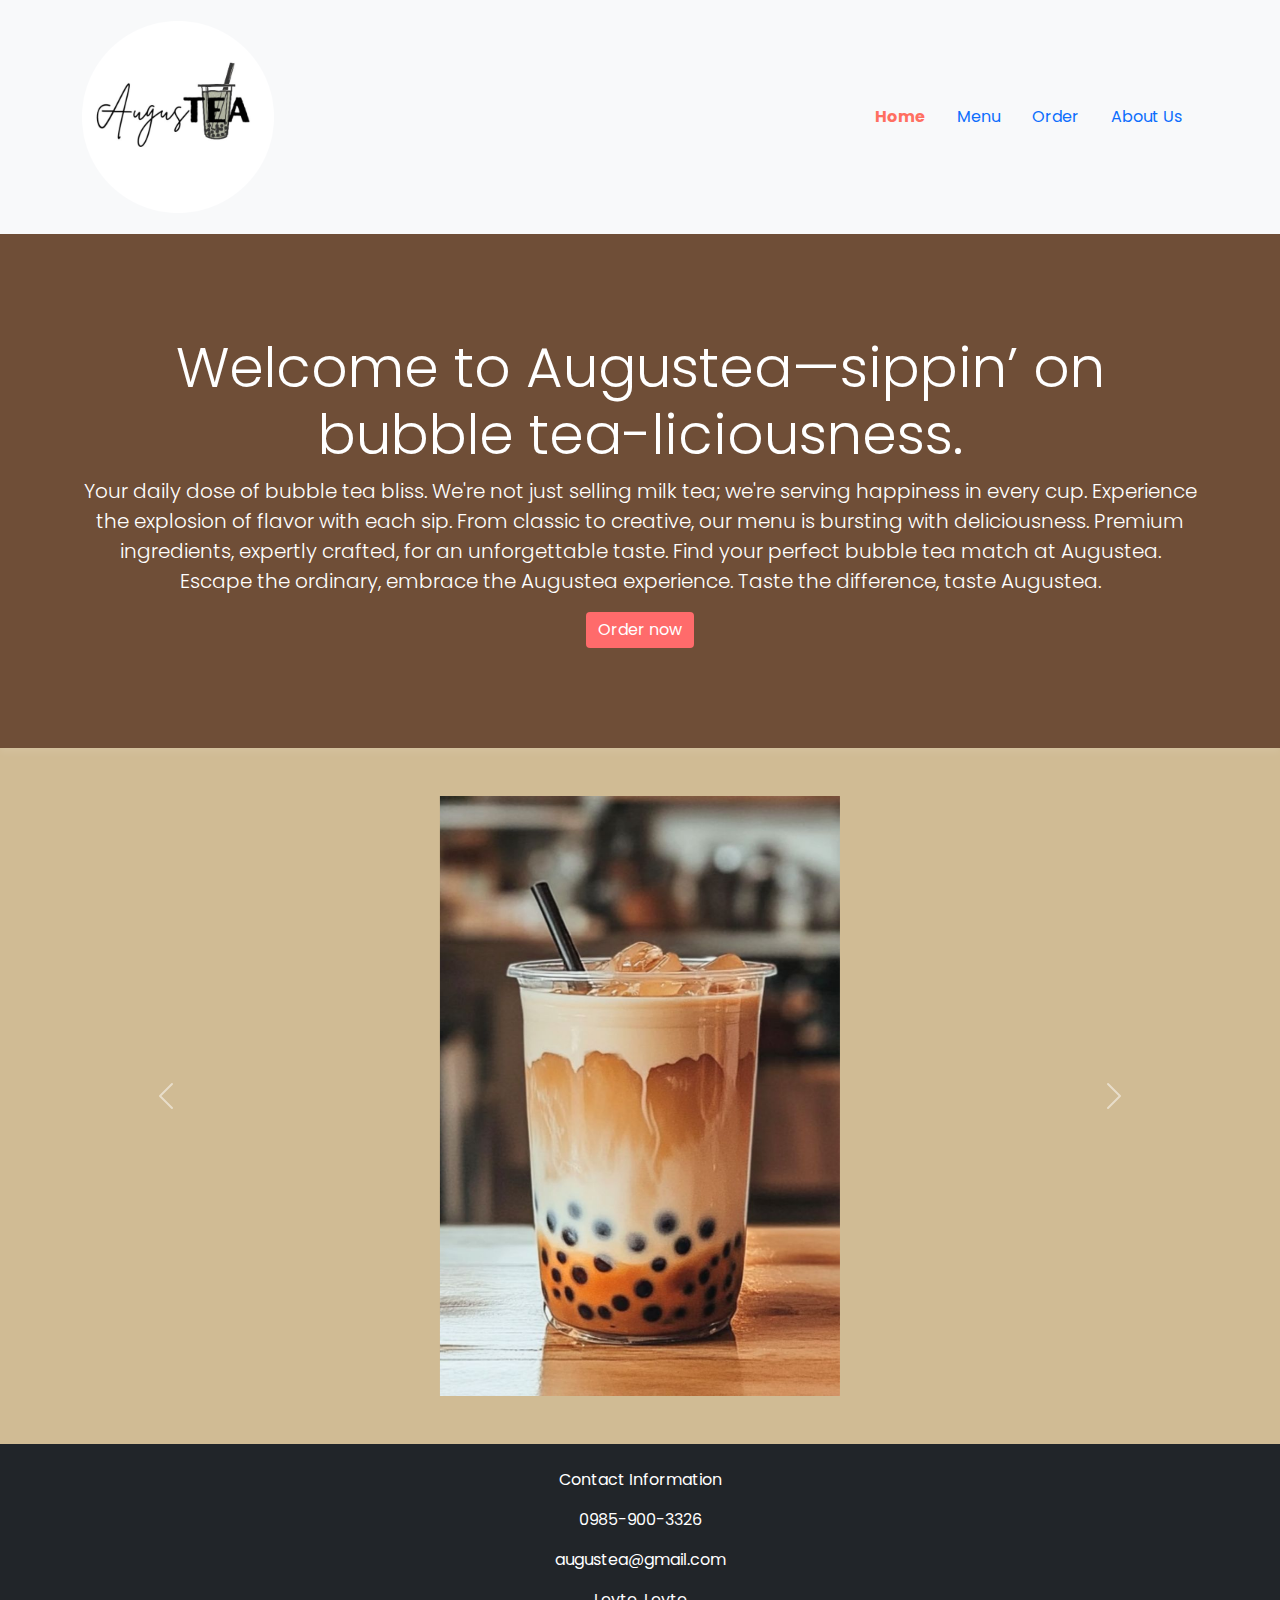
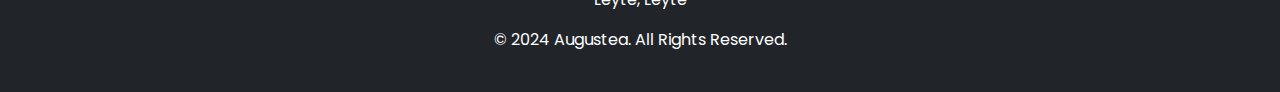
==== index.html @ 66f3bf79 "Initial commit" ====
<!DOCTYPE html>
<html lang="en">

<head>
    <meta charset="UTF-8">
    <meta name="viewport" content="width=device-width, initial-scale=1.0">
    <title>Augustea</title>
    <link href="https://fonts.googleapis.com/css2?family=Poppins:wght@300;400;500;600;700&display=swap" rel="stylesheet">
    <link rel="stylesheet" href="bootstrap-5.0.2-dist/css/bootstrap.min.css">
    <link rel="stylesheet" href="styles.css">
</head>

<body>
    <header class="bg-light py-3">
        <nav class="container d-flex justify-content-between align-items-center">
            <a class="navbar-brand" href="#">
                <img src="images/android-chrome-192x192.png" alt="Augustea" class="logo">
            </a>
            <ul class="nav">
                <li class="nav-item"><a href="index.html" class="nav-link active">Home</a></li>
                <li class="nav-item"><a href="menu.html" class="nav-link">Menu</a></li>
                <li class="nav-item"><a href="order.html" class="nav-link">Order</a></li>
                <li class="nav-item"><a href="about-us.html" class="nav-link">About Us</a></li>
            </ul>
        </nav>
    </header>
    <header class="hero-section">
        <div class="container text-center">
            <h2 class="display-4">Welcome to Augustea—sippin’ on bubble tea-liciousness. </h2>
            <p class="lead">Your daily dose of bubble tea bliss. We're not just selling milk tea; we're serving happiness in every cup. Experience
            the explosion of flavor with each sip. From classic to creative, our menu is bursting with deliciousness. Premium
            ingredients, expertly crafted, for an unforgettable taste. Find your perfect bubble tea match at Augustea. Escape the
            ordinary, embrace the Augustea experience. Taste the difference, taste Augustea.
</p>
            <a href="order.html" class="btn btn-primary">Order now</a>
        </div>
    </header>
    <section class="milk_tea-carousel py-5">
        <div class="container">
            <div id="milk_teaCarousel" class="carousel slide" data-bs-ride="carousel">
                <div class="carousel-inner">
                    <div class="carousel-item active">
                        <img src="images/intro_1.jpg" class="d-block mx-auto" alt="intro_1">
                    </div>
                    <div class="carousel-item">
                        <img src="images/intro_2.jpg" class="d-block mx-auto" alt="intro_2">
                    </div>
                    <div class="carousel-item">
                        <img src="images/intro_3.jpg" class="d-block mx-auto" alt="intro_3">
                    </div>
                </div>
                <button class="carousel-control-prev" type="button" data-bs-target="#milk_teaCarousel" data-bs-slide="prev">
                    <span class="carousel-control-prev-icon" aria-hidden="true"></span>
                    <span class="visually-hidden">Previous</span>
                </button>
                <button class="carousel-control-next" type="button" data-bs-target="#milk_teaCarousel" data-bs-slide="next">
                    <span class="carousel-control-next-icon" aria-hidden="true"></span>
                    <span class="visually-hidden">Next</span>
                </button>
            </div>
        </div>
    </section>


    <footer class="bg-dark text-white text-center py-4">
        <div class="container">
            <p>Contact Information</p>
            <p>0985-900-3326</p>
            <p>augustea@gmail.com</p>
            <p>Leyte, Leyte</p>
            <p>&copy; 2024 Augustea. All Rights Reserved.</p>
        </div>
    </footer>

    <script src="bootstrap-5.0.2-dist/js/bootstrap.bundle.min.js"></script>
    <script src="scripts.js"></script>
</body>

</html>
---- styles.css ----
body {
    background-color: #d1b7a1;
}

header {
    background: #6f4e37;
    box-shadow: 0px 4px 8px rgba(255, 255, 255, 0.1);
}

.logo {
    font-weight: bold;
    font-size: 1.5em;
}

.main-content {
    padding: 40px 0;
}

.display-4 {
    color: #fff;
}

.lead {
    font-size: 1.25em;
    color: #fff;
}

.btn-danger {
    background-color: #ff6b6b;
    border: none;
}

.btn-danger:hover {
    background-color: #ee5253;
}
body {
    background-color: #f9f1e9;
}

h1 {
    color: #000;
}

.card-title {
    color: #000;
    font-weight: bold;
}

.card-text {
    color: #000;
}
body {
    background-color: #f9f1e9;
}

h1 {
    color: #000;
}

.form-label {
    font-weight: bold;
    color: #fff;
}

.btn-primary {
    background-color: #ff6b6b;
    border: none;
}

.btn-primary:hover {
    background-color: #ee5253;
}
body {
    background-color: #d0bb94;
}

h1 {
    color: #000;
    margin-bottom: 30px;
}

.card-title {
    color: #000;
    font-weight: bold;
}

.card-text {
    color: #000;
}

.btn-primary {
    background-color: #ff6b6b;
    border: none;
}

.btn-primary:hover {
    background-color: #ee5253;
}
.hero-section {
    background-image: url('images/gg.jpg');
    /* Replace with the path to your image */
    background-size: cover;
    background-position: center;
    color: white;
    padding: 100px 0;
    /* Adjust padding as needed */
}


/* Highlight active link in the navbar */
header .nav-link.active {
    color: #ff6f61;
    /* Change to your preferred color */
    font-weight: bold;
}
.order-section h2 {
    font-weight: bold;
    color: #000;
}

.order-summary {
    background: #f8f9fa;
    padding: 15px;
    border-radius: 5px;
    margin-top: 20px;
}
.milk_tea-carousel img {
    max-width: 600px;
    /* Adjust as needed */
    max-height: 600px;
    /* Adjust as needed */
    margin: 0 auto;
}
body {
    font-family: 'Poppins', sans-serif;
}
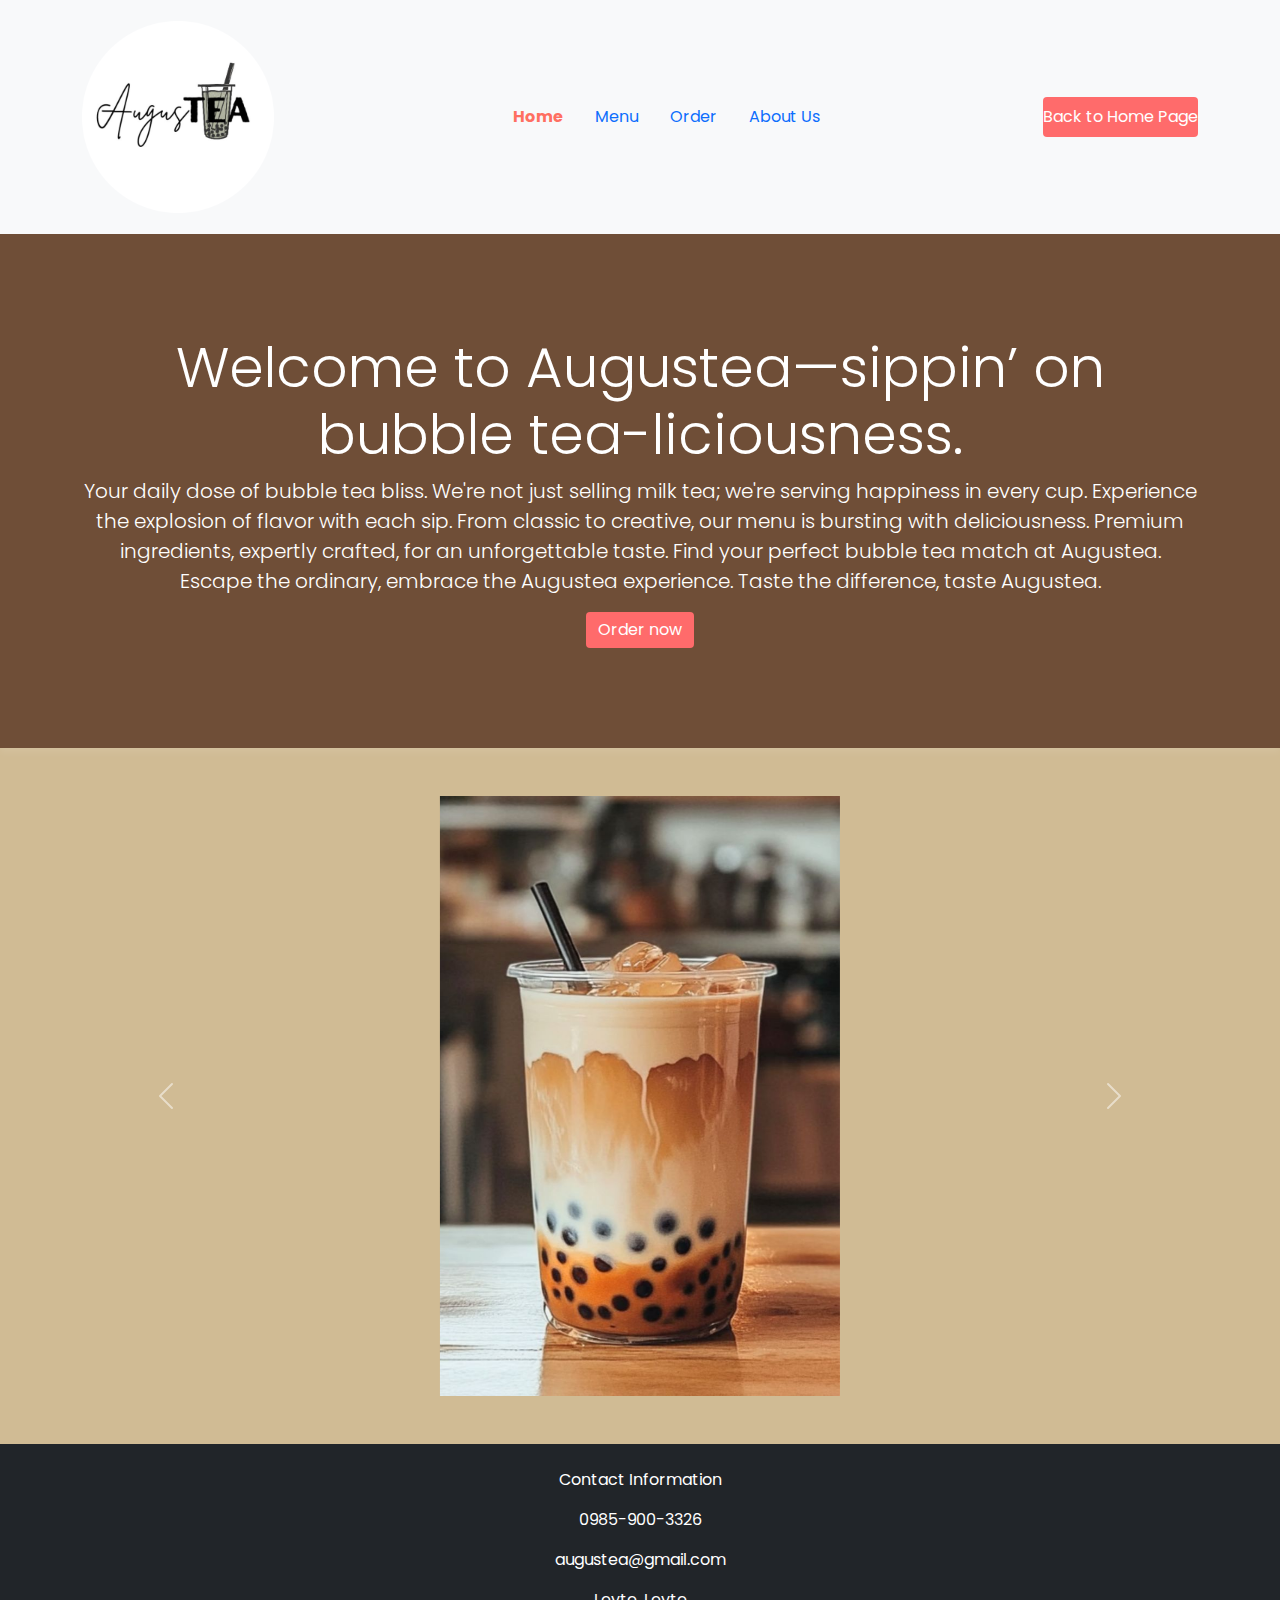
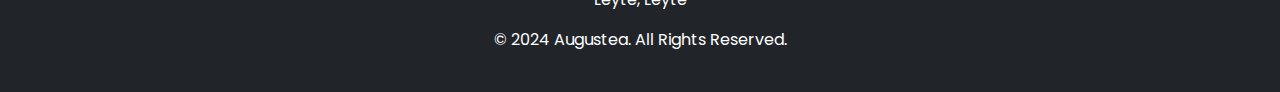
==== commit 3dfc8c11: "Update index.html" ====
--- a/index.html
+++ b/index.html
@@ -21,6 +21,11 @@
                 <li class="nav-item"><a href="menu.html" class="nav-link">Menu</a></li>
                 <li class="nav-item"><a href="order.html" class="nav-link">Order</a></li>
                 <li class="nav-item"><a href="about-us.html" class="nav-link">About Us</a></li>
+            </ul>
+            <ul class="navbar-nav ml-auto">
+                <li class="nav-item">
+                    <a class="nav-link btn btn-primary text-white" href="https://sagemage.github.io/teletubbies/" role="button">Back to Home Page</a>
+                </li>
             </ul>
         </nav>
     </header>
@@ -76,4 +81,4 @@
     <script src="scripts.js"></script>
 </body>
 
-</html>+</html>
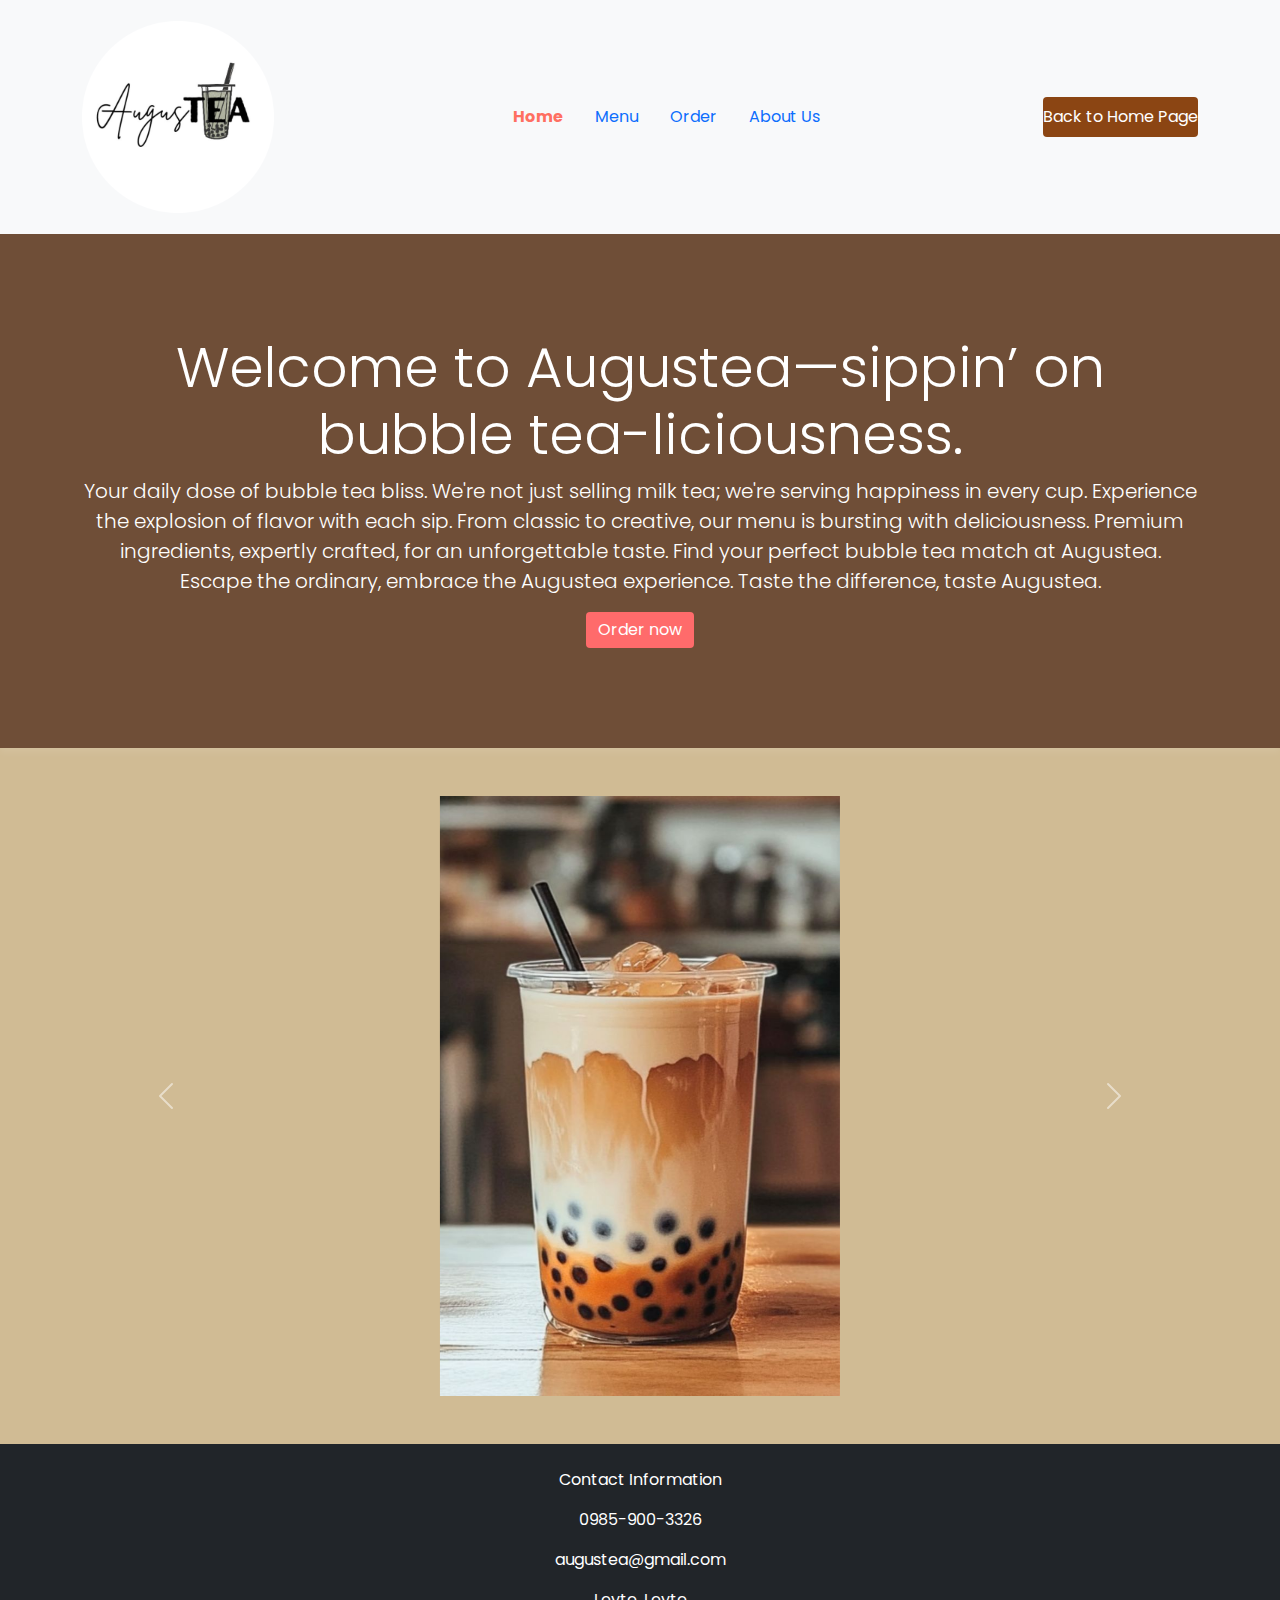
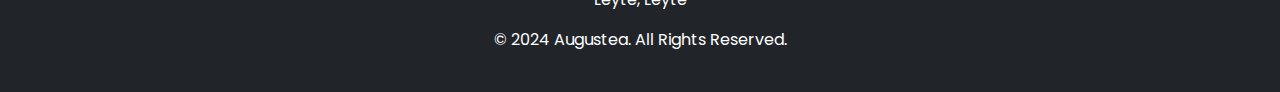
==== commit 87c330ed: "Update index.html" ====
--- a/index.html
+++ b/index.html
@@ -24,7 +24,7 @@
             </ul>
             <ul class="navbar-nav ml-auto">
                 <li class="nav-item">
-                    <a class="nav-link btn btn-primary text-white" href="https://sagemage.github.io/teletubbies/" role="button">Back to Home Page</a>
+                    <a class="nav-link btn btn-brown text-white" href="https://sagemage.github.io/teletubbies/" role="button">Back to Home Page</a>
                 </li>
             </ul>
         </nav>
--- a/styles.css
+++ b/styles.css
@@ -133,4 +133,13 @@
 }
 body {
     font-family: 'Poppins', sans-serif;
-}+}
+.btn-brown {
+        background-color: #8B4513; /* Brown color */
+        color: white; /* Text color */
+        border: none; /* Remove border */
+    }
+
+    .btn-brown:hover {
+        background-color: #A0522D; /* Slightly lighter brown on hover */
+    }
